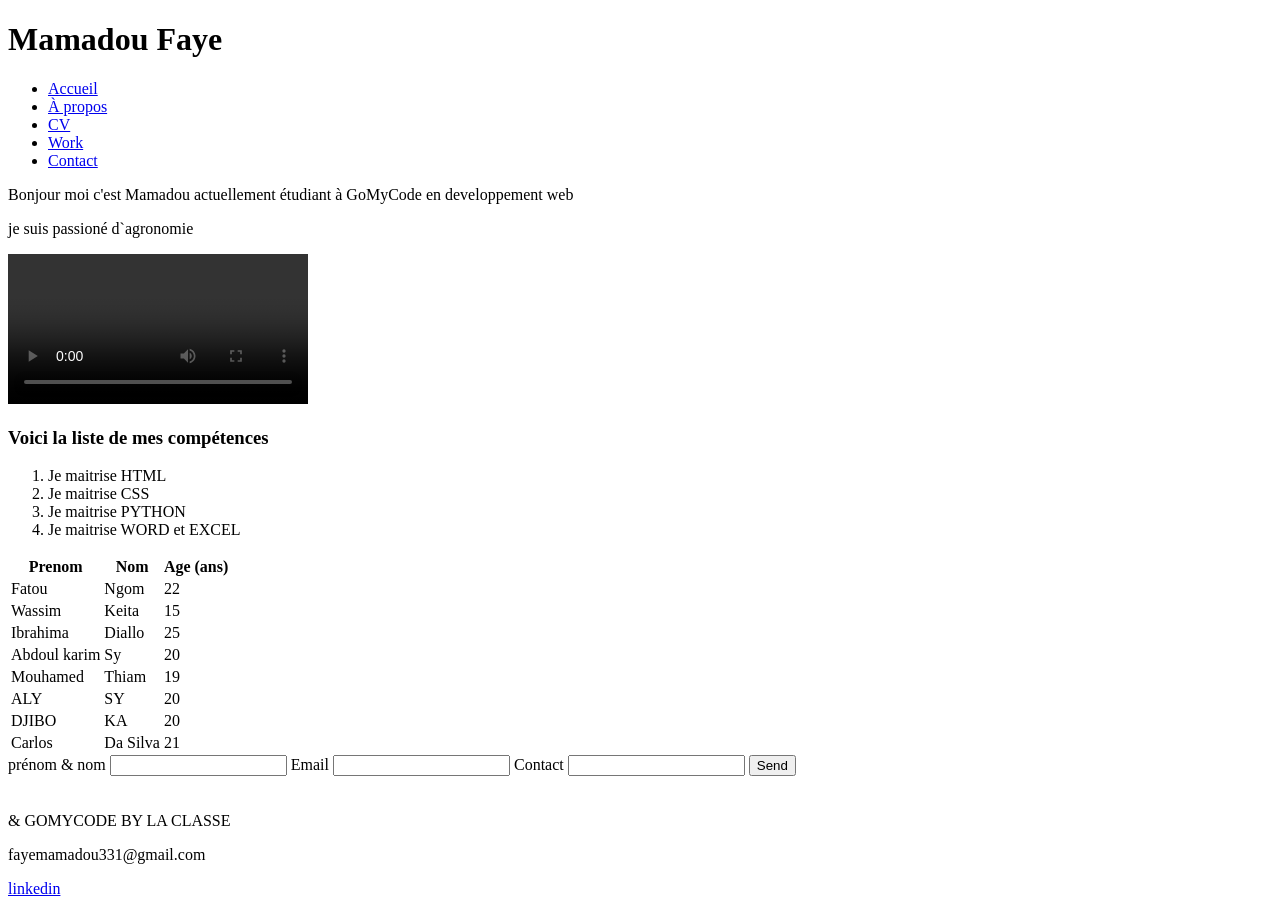
==== index.html @ 1f46c3bd "Add files via upload" ====
<!DOCTYPE html>
<html lang="en">
<head>
    <meta charset="UTF-8">
    <meta name="viewport" content="width=device-width, initial-scale=1.0">
    <title>Ma Page Web</title>
</head>
<body>
    <h1> Mamadou Faye </h1>
    <!-- les barres de navigation -->
     <!--les a c'est pour les liens-->
    <nav>   
        <!-- les items  -->
        <ul>
        <li><a href="#Mamadou">Accueil</a></li>
        <li><a href="#Àpropos">À propos</a></li>
        <li><a href="#CV">CV</a></li>
        <li><a href="#Project">Work</a></li>
        <li><a href="#contact">Contact</a></li>
        </ul>
    </nav>
    <!-- implémentation de la barre acceuil -->
    <section id="Mamadou">
        <p> Bonjour moi c'est Mamadou actuellement étudiant à GoMyCode en developpement web</p>

    </section>

    <section id="Àpropos">
        <p>je suis passioné d`agronomie</p>
        <!---video youtube integrer-->
        <video src="https://youtu.be/5AnTjEruhAE?si=GhmCVkDI2QLyfD7n" controls></video>
    </section>

    <section id="CV">
        <h3>Voici la liste de mes compétences</h3>
        <ol>
            <li>Je maitrise HTML</li>
            <li>Je maitrise CSS</li>
            <li>Je maitrise PYTHON</li>
            <li>Je maitrise WORD et EXCEL</li>
        </ol>
    </section>
    <section id="Project">
        <table>
            <tr>
                <th> Prenom</th>
                <th>Nom</th>
                <th>Age (ans)</th>
            </tr>

            <tr>
                <td>Fatou</td>
                <td>Ngom</td>
                <td>22</td>
            </tr>

            <tr>
                <td>Wassim</td>
                <td>Keita</td>
                <td>15</td>
            </tr>

            <tr>
                <td>Ibrahima</td>
                <td>Diallo</td>
                <td>25</td>
            </tr>
            
            <tr>
                <td>Abdoul karim</td>
                <td>Sy</td>
                <td>20</td>
            </tr>

            <tr>
                <td>Mouhamed</td>
                <td>Thiam</td>
                <td>19</td>
            </tr>

            <tr>
                <td>ALY</td>
                <td>SY</td>
                <td>20</td>
            </tr>
            
            <tr>
           <td>DJIBO</td>   
           <td>KA</td>
           <td>20</td>
        </tr>

        <tr>
            <td>Carlos</td>
            <td>Da Silva</td>
            <td>21</td>
        </table>
    </section> 
    <section id="contact">
        <form> 
            <label for="">
                prénom & nom 
            </label>
            <input type="text" name="" id="">

            <label for="">
                Email
            </label>
            <input type="text" name="" id="">

            <label for=""></label>
            Contact
            <input type="text" name="" id="">

            <button> Send</button>
        </form>
    </section>
    <br></br>
    <footer> & GOMYCODE BY LA CLASSE</footer>
    <p>fayemamadou331@gmail.com</p>
    <p>
        <a href="https://www.linkedin.com"trajet= "blank">linkedin</a>
    </p>
</body>
</html
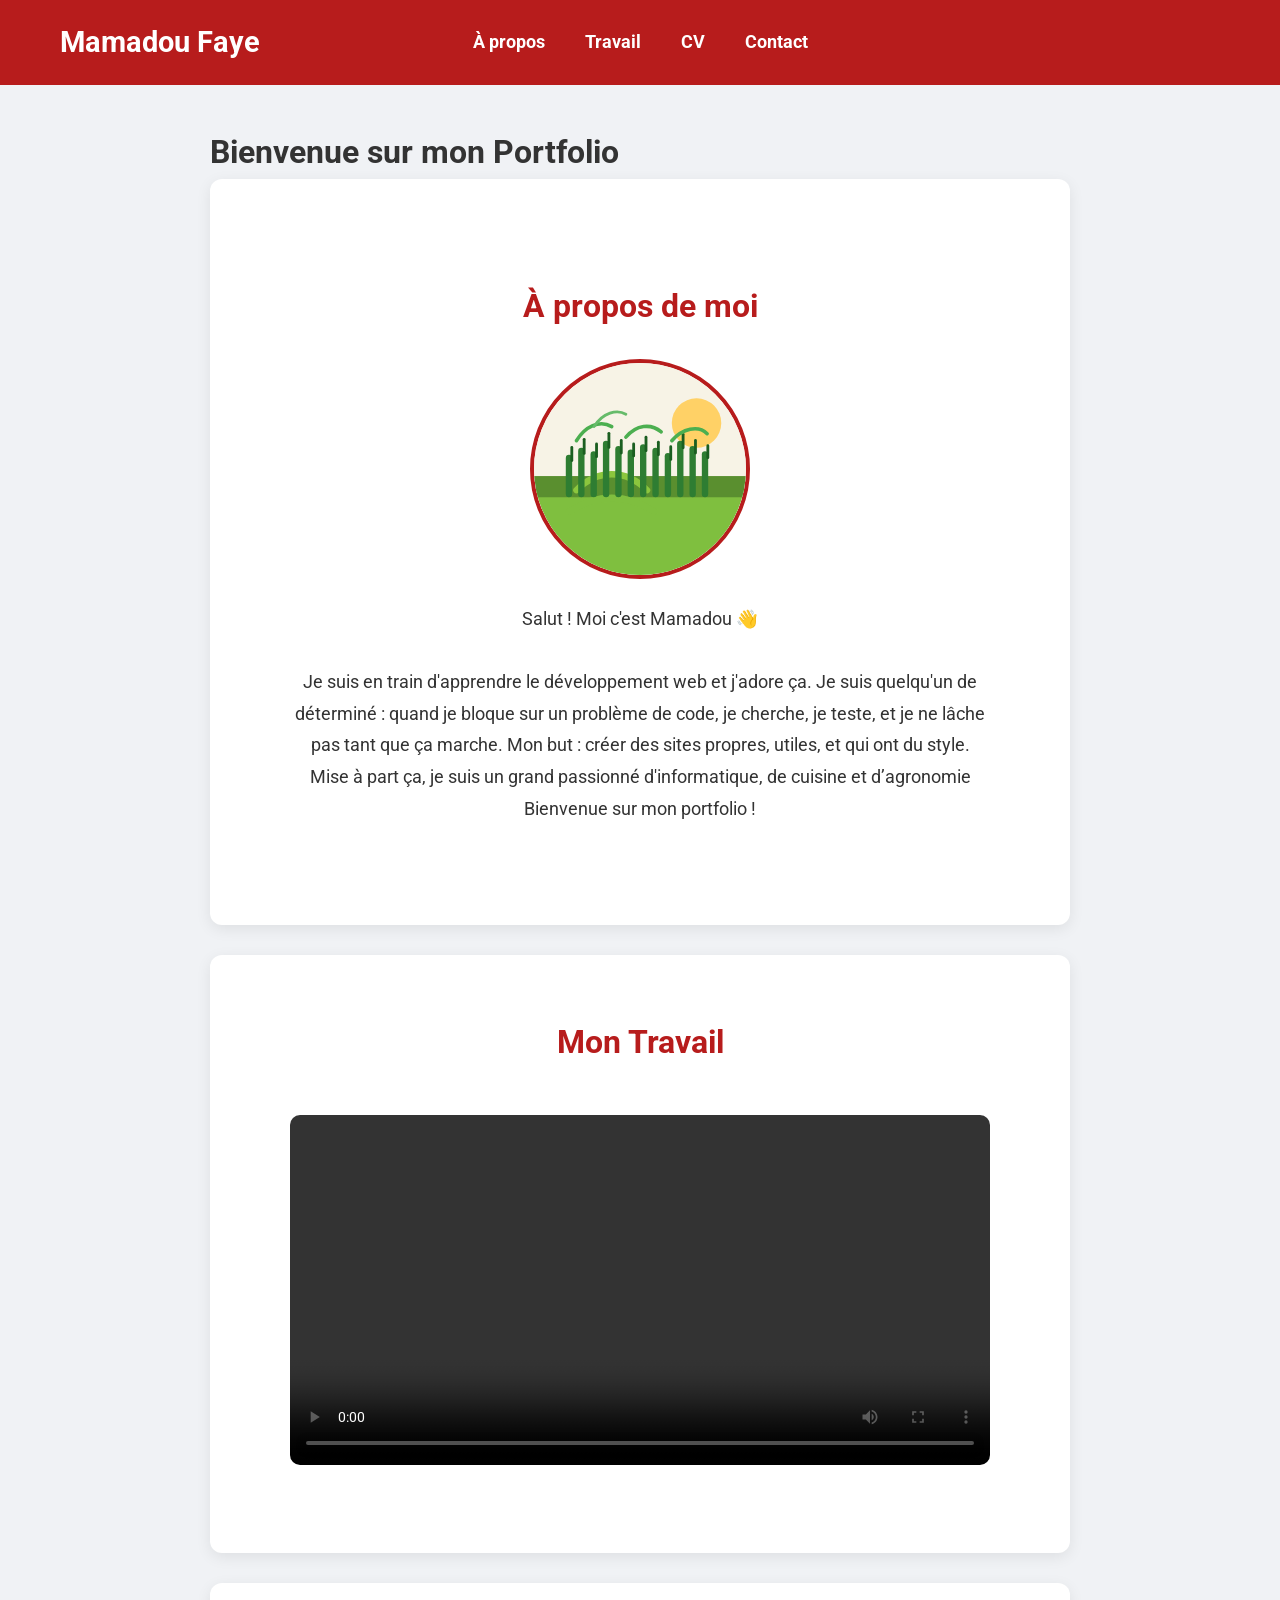
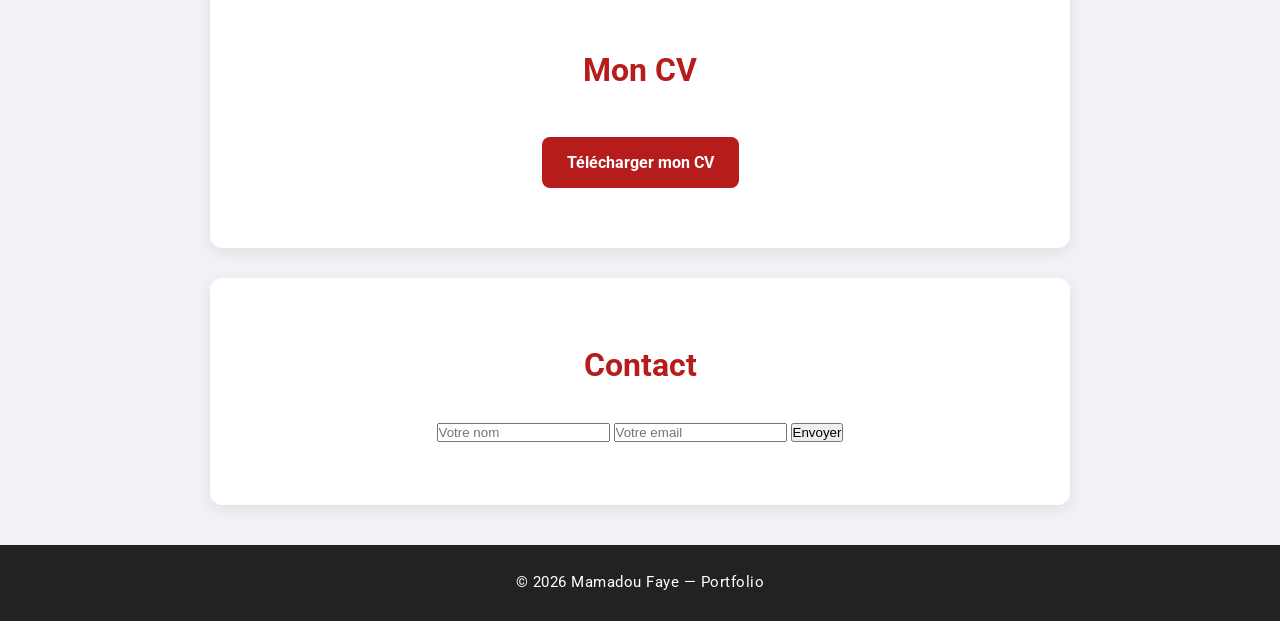
==== commit f70fc0fa: "ajout des fichiers du Portfolio" ====
--- a/index.html
+++ b/index.html
@@ -1,125 +1,70 @@
-<!DOCTYPE html>
-<html lang="en">
-<head>
-    <meta charset="UTF-8">
-    <meta name="viewport" content="width=device-width, initial-scale=1.0">
-    <title>Ma Page Web</title>
-</head>
-<body>
-    <h1> Mamadou Faye </h1>
-    <!-- les barres de navigation -->
-     <!--les a c'est pour les liens-->
-    <nav>   
-        <!-- les items  -->
-        <ul>
-        <li><a href="#Mamadou">Accueil</a></li>
-        <li><a href="#Àpropos">À propos</a></li>
-        <li><a href="#CV">CV</a></li>
-        <li><a href="#Project">Work</a></li>
-        <li><a href="#contact">Contact</a></li>
-        </ul>
-    </nav>
-    <!-- implémentation de la barre acceuil -->
-    <section id="Mamadou">
-        <p> Bonjour moi c'est Mamadou actuellement étudiant à GoMyCode en developpement web</p>
-
-    </section>
-
-    <section id="Àpropos">
-        <p>je suis passioné d`agronomie</p>
-        <!---video youtube integrer-->
-        <video src="https://youtu.be/5AnTjEruhAE?si=GhmCVkDI2QLyfD7n" controls></video>
-    </section>
-
-    <section id="CV">
-        <h3>Voici la liste de mes compétences</h3>
-        <ol>
-            <li>Je maitrise HTML</li>
-            <li>Je maitrise CSS</li>
-            <li>Je maitrise PYTHON</li>
-            <li>Je maitrise WORD et EXCEL</li>
-        </ol>
-    </section>
-    <section id="Project">
-        <table>
-            <tr>
-                <th> Prenom</th>
-                <th>Nom</th>
-                <th>Age (ans)</th>
-            </tr>
-
-            <tr>
-                <td>Fatou</td>
-                <td>Ngom</td>
-                <td>22</td>
-            </tr>
-
-            <tr>
-                <td>Wassim</td>
-                <td>Keita</td>
-                <td>15</td>
-            </tr>
-
-            <tr>
-                <td>Ibrahima</td>
-                <td>Diallo</td>
-                <td>25</td>
-            </tr>
-            
-            <tr>
-                <td>Abdoul karim</td>
-                <td>Sy</td>
-                <td>20</td>
-            </tr>
-
-            <tr>
-                <td>Mouhamed</td>
-                <td>Thiam</td>
-                <td>19</td>
-            </tr>
-
-            <tr>
-                <td>ALY</td>
-                <td>SY</td>
-                <td>20</td>
-            </tr>
-            
-            <tr>
-           <td>DJIBO</td>   
-           <td>KA</td>
-           <td>20</td>
-        </tr>
-
-        <tr>
-            <td>Carlos</td>
-            <td>Da Silva</td>
-            <td>21</td>
-        </table>
-    </section> 
-    <section id="contact">
-        <form> 
-            <label for="">
-                prénom & nom 
-            </label>
-            <input type="text" name="" id="">
-
-            <label for="">
-                Email
-            </label>
-            <input type="text" name="" id="">
-
-            <label for=""></label>
-            Contact
-            <input type="text" name="" id="">
-
-            <button> Send</button>
-        </form>
-    </section>
-    <br></br>
-    <footer> & GOMYCODE BY LA CLASSE</footer>
-    <p>fayemamadou331@gmail.com</p>
-    <p>
-        <a href="https://www.linkedin.com"trajet= "blank">linkedin</a>
-    </p>
-</body>
-</html
+  <!DOCTYPE html>
+  <html lang="fr">
+  <head>
+      <meta charset="UTF-8">
+      <meta name="viewport" content="width=device-width, initial-scale=1.0">
+      <title>Mon Portfolio</title>
+      
+      <!-- Lier le CSS -->
+      <link rel="stylesheet" href="styles.css">
+     
+     <!-- Police Roboto -->
+     <link href="https://fonts.googleapis.com/css2?family=Roboto:wght@400;700&display=swap" rel="stylesheet">
+ </head>
+ <body>
+     <nav class="navbar">
+        <div class="logo">Mamadou Faye</div>
+         <ul class="menu">
+             <li><a href="#about">À propos</a></li>
+             <li><a href="#work">Travail</a></li>
+             <li><a href="#cv">CV</a></li>
+             <li><a href="#contact">Contact</a></li>
+         </ul>
+     </nav>
+
+     <div class="container">
+         <h1 class="titre">Bienvenue sur mon Portfolio</h1>
+         
+         <section id="about" class="section">
+            <div class="container">
+             <h2>À propos de moi</h2>
+             <div class="about-content">
+             <img src="images/champs-mais.svg" alt="Champs de maïs" class="profile-pic">
+             <p>Salut ! Moi c'est Mamadou 👋 <br><br>
+                        Je suis en train d'apprendre le développement web et j'adore ça. 
+                         Je suis quelqu'un de déterminé : quand je bloque sur un problème de code, je cherche, je teste,
+                         et je ne lâche pas tant que ça marche. 
+                         Mon but : créer des sites propres, utiles, et qui ont du style. Mise à part ça, je suis un grand passionné d'informatique, de cuisine et d’agronomie 
+                         <br> Bienvenue sur mon portfolio !</p>
+      </div>
+          </div>
+         </section>
+
+         <section id="work" class="section">
+             <h2>Mon Travail</h2>
+             <video controls class="video">
+                 <source src="ma-video.mp4" type="video/mp4">
+             </video>
+         </section>
+
+         <section id="cv" class="section">
+             <h2>Mon CV</h2>
+             <a href="cv.pdf" class="btn" download>Télécharger mon CV</a>
+         </section>
+
+         <section id="contact" class="section">
+             <h2>Contact</h2>
+             <form class="form-contact">
+                 <!-- ton formulaire ici -->
+                 <input type="text" placeholder="Votre nom">
+                 <input type="email" placeholder="Votre email">
+                 <button type="submit">Envoyer</button>
+           </form>
+        </section>
+     </div>
+
+     <footer>
+         <p>© 2026 Mamadou Faye — Portfolio</p>
+     </footer>
+ </body>
+ </html>
--- a/styles.css
+++ b/styles.css
@@ -0,0 +1,128 @@
+/* ===== RESET ===== */
+* {
+    margin: 0;
+        padding: 0;
+            box-sizing: border-box;
+            }
+
+            body {
+                font-family: 'Roboto', sans-serif;
+                    background: #f0f2f5;
+                        color: #333;
+                            line-height: 1.7;
+                            }
+
+                            /* ===== NAVBAR EXACTE COMME TA PHOTO ===== */
+                            .navbar {
+                                background: #b71c1c; /* rouge foncé */
+                                    color: white;
+                                        width: 100%;
+                                            padding: 18px 60px;
+                                                display: grid;
+                                                    grid-template-columns: 1fr auto 1fr;
+                                                        align-items: center;
+                                                            position: sticky;
+                                                                top: 0;
+                                                                }
+
+                                                                .navbar .logo {
+                                                                    font-size: 1.8rem;
+                                                                        font-weight: bold;
+                                                                            justify-self: start;
+                                                                        }
+
+                                                                        .navbar .menu {
+                                                                            display: flex;
+                                                                                gap: 40px;
+                                                                                    list-style: none;
+                                                                                        margin: 0;
+                                                                                            padding: 0;
+                                                                                                justify-self: center;
+                                                                                                }
+
+                                                                                .navbar .menu a {
+                                                                                    color: white;
+                                                                                        text-decoration: none;
+                                                                                            font-weight: bold;
+                                                                                                font-size: 1.1rem;
+                                                                                                }
+
+                                                                                                .navbar .menu a:hover {
+                                                                                                    text-decoration: underline;
+                                                                                                        color: #ffeb3b;
+                                                                                                        }
+
+                                                                                                        /* ===== CONTENEUR CENTRAL ===== */
+                                                                                                        .container {
+                                                                                                            max-width: 900px;
+                                                                                                                margin: 40px auto;
+                                                                                                                    padding: 0 20px;
+                                                                                                                    }
+
+                                                                                                                    /* ===== CARTES BLANCHES ===== */
+                                                                                                                    .section {
+                                                                                                                        background: white;
+                                                                                                                            border-radius: 12px;
+                                                                                                                                padding: 60px 40px;
+                                                                                                                                    margin-bottom: 30px;
+                                                                                                                                        box-shadow: 0 4px 15px rgba(0,0,0,0.08);
+                                                                                                                                            text-align: center;
+                                                                                                                                            }
+
+                                                                                                                                            .section h2 {
+                                                                                                                                                font-size: 2rem;
+                                                                                                                                                    color: #b71c1c;
+                                                                                                                                                        margin-bottom: 25px;
+                                                                                                                                                        }
+
+                                                                                                                                                        .section p {
+                                                                                                                                                            max-width: 700px;
+                                                                                                                                                                margin: 0 auto 15px auto;
+                                                                                                                                                                    line-height: 1.8;
+                                                                                                                                                                        font-size: 1.1rem;
+                                                                                                                                                                        }
+
+                                                                                                                                                                        /* ===== PHOTO DE PROFIL ===== */
+                                                                                                                                                                        .profile-pic {
+                                                                                                                                                                            width: 220px;
+                                                                                                                                                                                height: 220px;
+                                                                                                                                                                                    object-fit: cover;
+                                                                                                                                                                                        border-radius: 50%;
+                                                                                                                                                                                            border: 4px solid #b71c1c;
+                                                                                                                                                                                                margin: 0 auto 25px auto;
+                                                                                                                                                                                                    display: block;
+                                                                                                                                                                                                    }
+
+                                                                                                                                                                                                                        /* ===== BOUTON ===== */
+                                                                                                                                                                                                                        .btn {
+                                                                                                                                                                                                                            display: inline-block;
+                                                                                                                                                                                                                                background: #b71c1c;
+                                                                                                                                                                                                                                    color: white;
+                                                                                                                                                                                                                                        padding: 12px 25px;
+                                                                                                                                                                                                                                            border-radius: 8px;
+                                                                                                                                                                                                                                                text-decoration: none;
+                                                                                                                                                                                                                                                    font-weight: bold;
+                                                                                                                                                                                                                                                        margin-top: 15px;
+                                                                                                                                                                                                                                                        }
+                                                                                                                                                                                                                                                        .btn:hover {
+                                                                                                                                                                                                                                                            background: #8e0000;
+                                                                                                                                                                                                                                                            }
+
+                                                                                                                                                                                                                                                            /* ===== VIDEO ===== */
+                                                                                                                                                                                                                                                            .section video {
+                                                                                                                                                                                                                                                                width: 100%;
+                                                                                                                                                                                                                                                                    max-width: 700px;
+                                                                                                                                                                                                                                                                        border-radius: 10px;
+                                                                                                                                                                                                                                                                            margin: 20px 0;
+                                                                                                                                                                                                                                                                            }
+
+                                                                                                                                                                                                                                                                            /* ===== FOOTER ===== */
+                                                                                                                                                                                                                                                                            footer {
+                                                                                                                                                                                                                                                                                text-align: center;
+                                                                                                                                                                                                                                                                                    padding: 25px;
+                                                                                                                                                                                                                                                                                        background: #222;
+                                                                                                                                                                                                                                                                                            color: white;
+                                                                                                                                                                                                                                                                                                margin-top: 40px;
+                                                                                                                                                                                                                                                                                                    font-size: 0.95rem;
+                                                                                                                                                                                                                                                                                                        letter-spacing: 0.5px;
+                                                                                                                                                                                                                                                                                                        }
